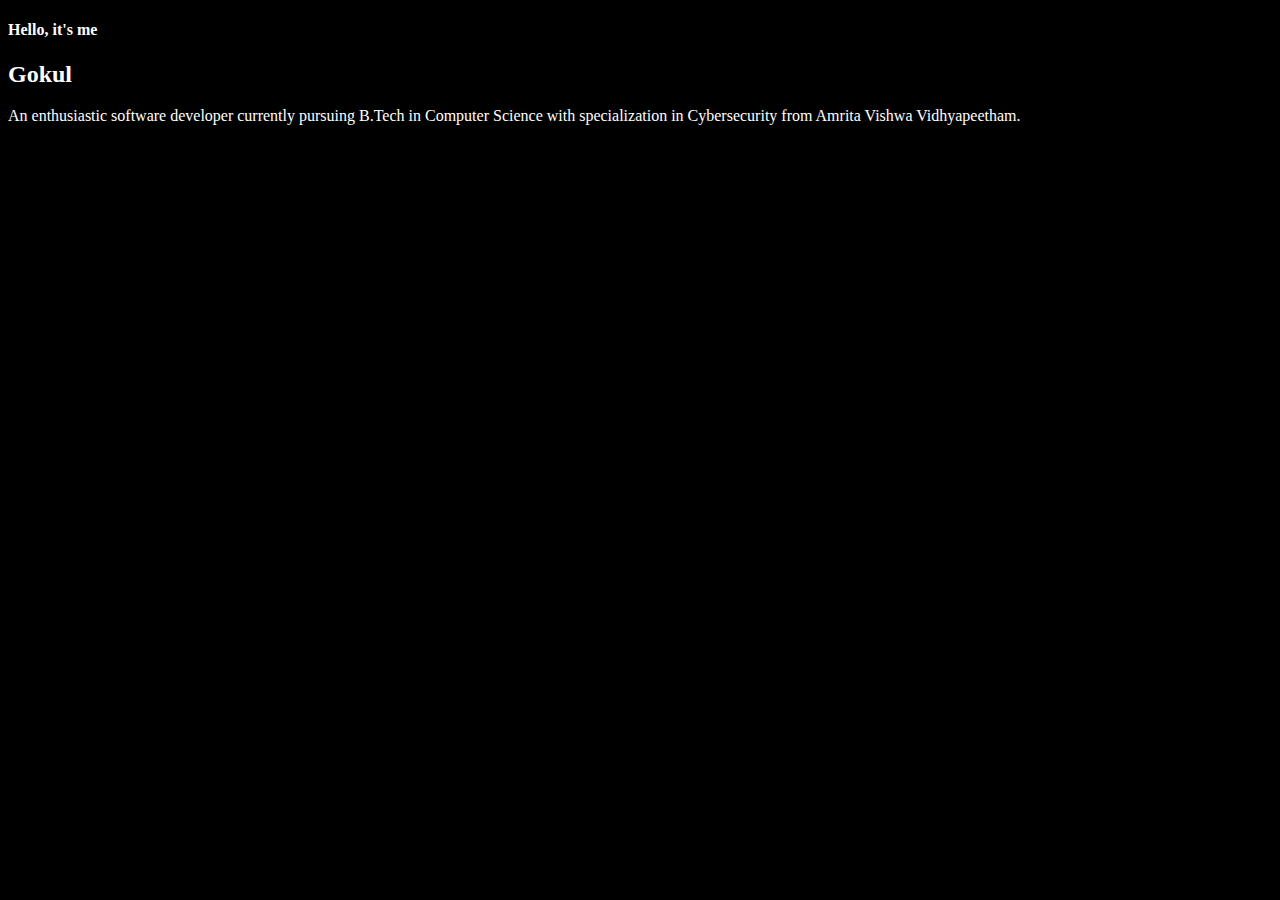
==== index.html @ c3a0d9d1 "Created index.html" ====
<!DOCTYPE html>
<!DOCTYPE html>
<html lang="en">
  <head>
    <title>Personal Portfolio</title>
    <meta charset="UTF-8">
    <meta name="viewport" content="width=device-width, initial-scale=1">
  </head>
  <body>
    <h4>Hello, it's me</h4>
    <h2>Gokul</h2>
    <p>An enthusiastic software developer currently pursuing B.Tech in Computer Science with specialization in Cybersecurity from Amrita Vishwa Vidhyapeetham.</p>
    <body text="white" bgcolor="black">
  </body>
</html>
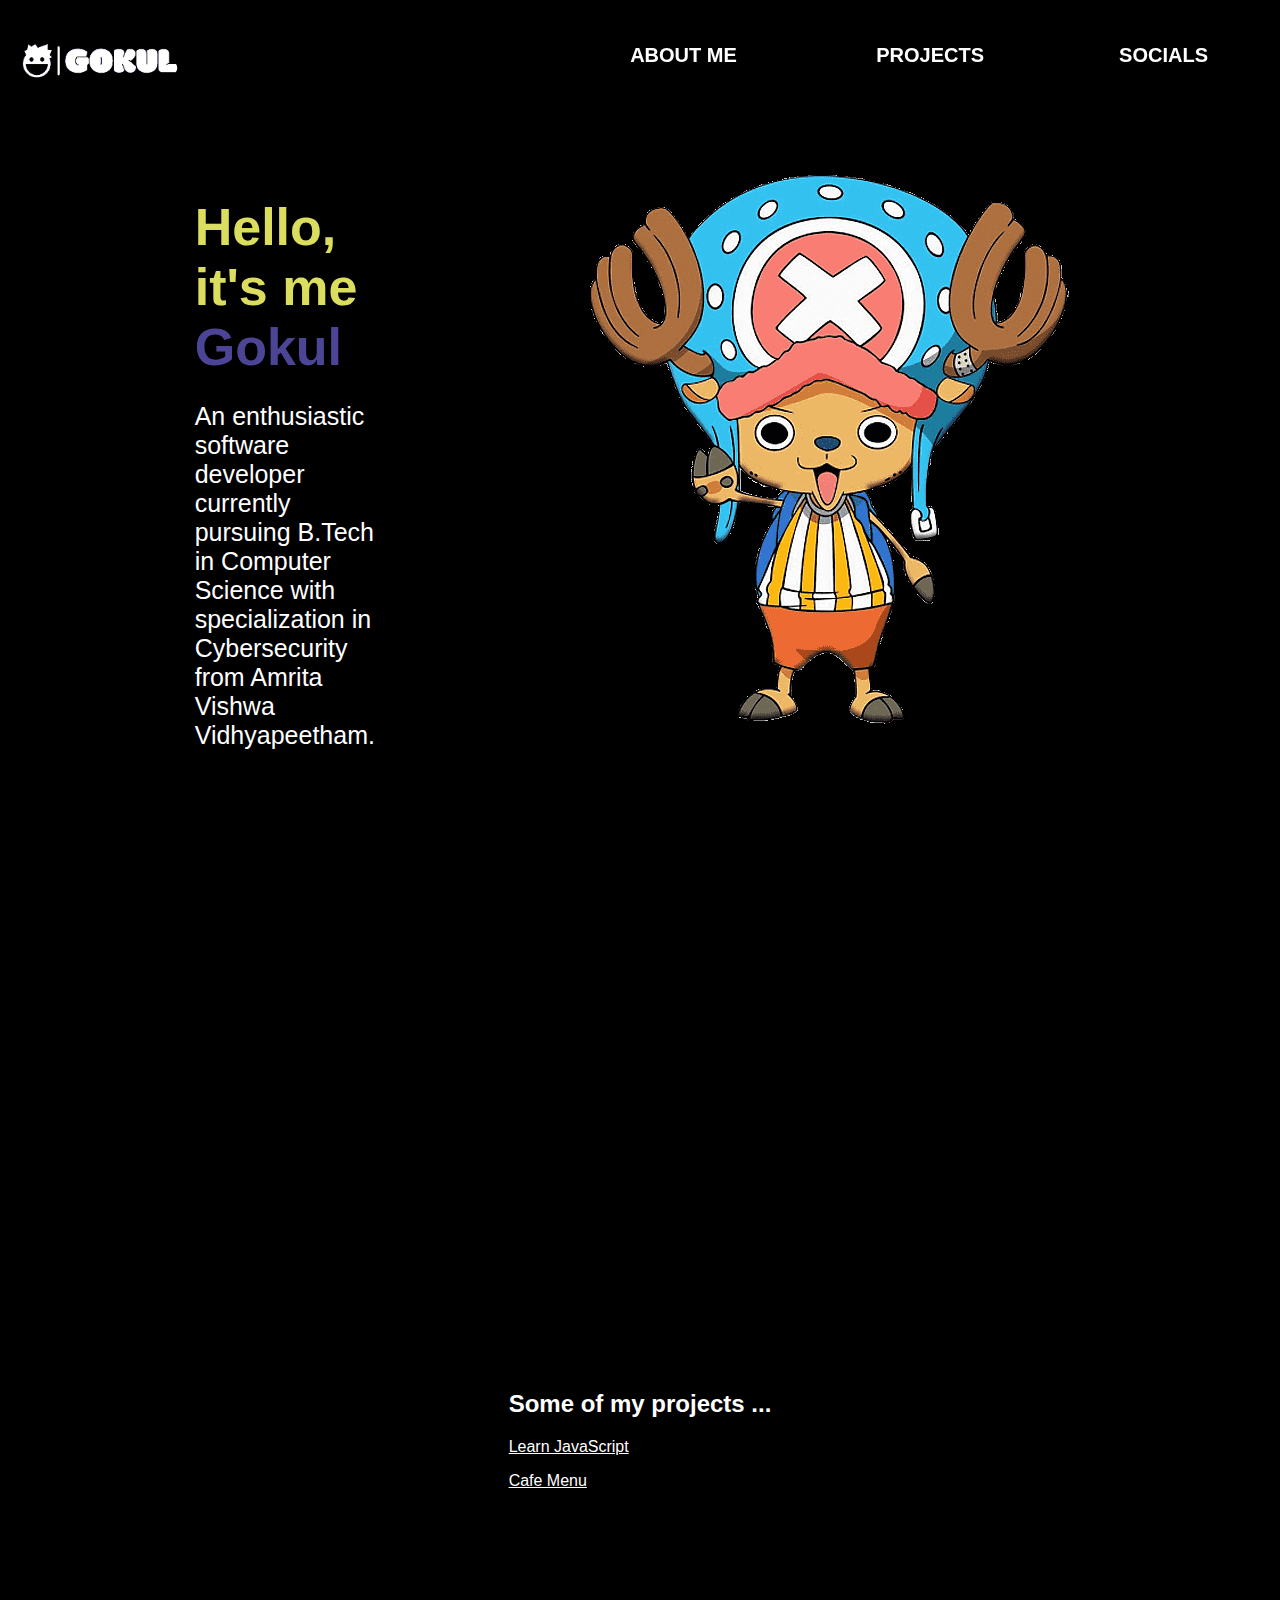
==== commit e3dfea13: "Done with home page" ====
--- a/index.html
+++ b/index.html
@@ -5,12 +5,145 @@
     <title>Personal Portfolio</title>
     <meta charset="UTF-8">
     <meta name="viewport" content="width=device-width, initial-scale=1">
+    <style>
+
+      html {
+        scroll-behavior: smooth;
+        max-width: 100%;
+        overflow-x: hidden;
+      }
+
+      section {
+        display:block;
+        height: 100vh;
+        width: 100vw;
+      }
+
+      div {
+        display: block;
+      }
+
+      .nav {
+        display: flex;
+        justify-content: space-between;
+        margin: auto;
+        padding-top: 20px;
+        position: fixed;
+        width: 100%;
+      }
+
+      nav ul li {
+        display: inline-block;
+      }
+      
+      .logo {
+        width: 180px;
+        cursor: pointer;
+      }
+
+      #ABOUT_ME, #PROJECTS, #SOCIALS {
+        display: flex;
+        flex_direction: column;
+        justify-content: center ;
+        align-items: center;
+        width: 100%;
+        height: 100vh;
+      }
+
+      body {
+        position: relative;
+        font-family: sans-serif;
+      }
+      nav ul li a{
+        text-decoration: none;
+        color: #fff;
+        font-family: sans-serif;
+        font-size: 20px;
+        font-weight: bold;
+        padding: 30px;
+        margin: 25px 50px 25px 25px;
+      }
+
+      nav ul li a:hover {
+        color: rgb(76, 69, 150);
+      }
+
+      .welcome-section, projects-section {
+        margin-top: 1%;
+        margin-left: 15%;
+      }
+      
+      .about p {
+        font-size: 25px;
+      }
+
+      .about h2 {
+        font-size: 52px;
+        margin-bottom: 20px;
+        color: rgb(219, 221, 95);
+      }
+      
+      .projects-section h2 {
+        font-size: 
+      }
+      a {
+        color: #fff;
+      }
+     
+      .welcome-section projects-section {
+        justify-content: center;
+      }
+
+      #PROJECTS, SOCIALS {
+        padding-top: 80px;
+      }
+      span {
+        color: rgb(76, 69, 150);
+      }
+    </style>
+
   </head>
   <body>
-    <h4>Hello, it's me</h4>
-    <h2>Gokul</h2>
+    <nav class="nav" id="navbar">
+      <img <source src="./images/logo.png" class="logo">
+        <ul class="nav-list">
+          <li><a href="#ABOUT_ME">ABOUT ME</a></li>
+          <li><a href="#PROJECTS">PROJECTS</a>
+          <li><a href="#SOCIALS">SOCIALS</a></li> 
+        </ul>
+    </nav>
+    <section id="ABOUT_ME" class="about">
+      <div class="welcome-section">
+      <h2>Hello, it's me <span>Gokul</span></h2>
     <p>An enthusiastic software developer currently pursuing B.Tech in Computer Science with specialization in Cybersecurity from Amrita Vishwa Vidhyapeetham.</p>
-    <body text="white" bgcolor="black">
+      </div>
+        <div class="image">
+        <img src="./images/chopper.png" alt="chopper image" >
+      </div>
+    </section>
+       <section id="PROJECTS">
+        <div class="projects-section">
+       <h2>Some of my projects ...</h2>
+        <a href="./projects/TechnicalDocumentation/index.html" target="_blank">
+          <p class="projectile-title">Learn JavaScript</p>
+      </a>
+        <a href="./projects/CafeMenu/CafeMenu.html" target="_blank">
+          <p class="projectile-title">Cafe Menu</p>
+      </a>
+      </div>
+       </section>
+      <section id="SOCIALS">
+        <div class="social-section-header">
+          <h4>Reach me at ...</h4>
+          <div class="links">
+            <a id="profile-link" href="https://github.com/Gokul2003g" target="_blank">Github</a>
+            <a id="profile-link" href="https://www.linkedin.com/in/gokul-l-9767311b9/" target="_blank">LinkedIn</a>
+            <a if="profile-link" href="https://twitter.com/Gokul26801715" target="_blank">Twitter</a>
+        </div> 
+        </div>
+      </section>
+    
+      <body text="white" bgcolor="black">
   </body>
 </html>
 
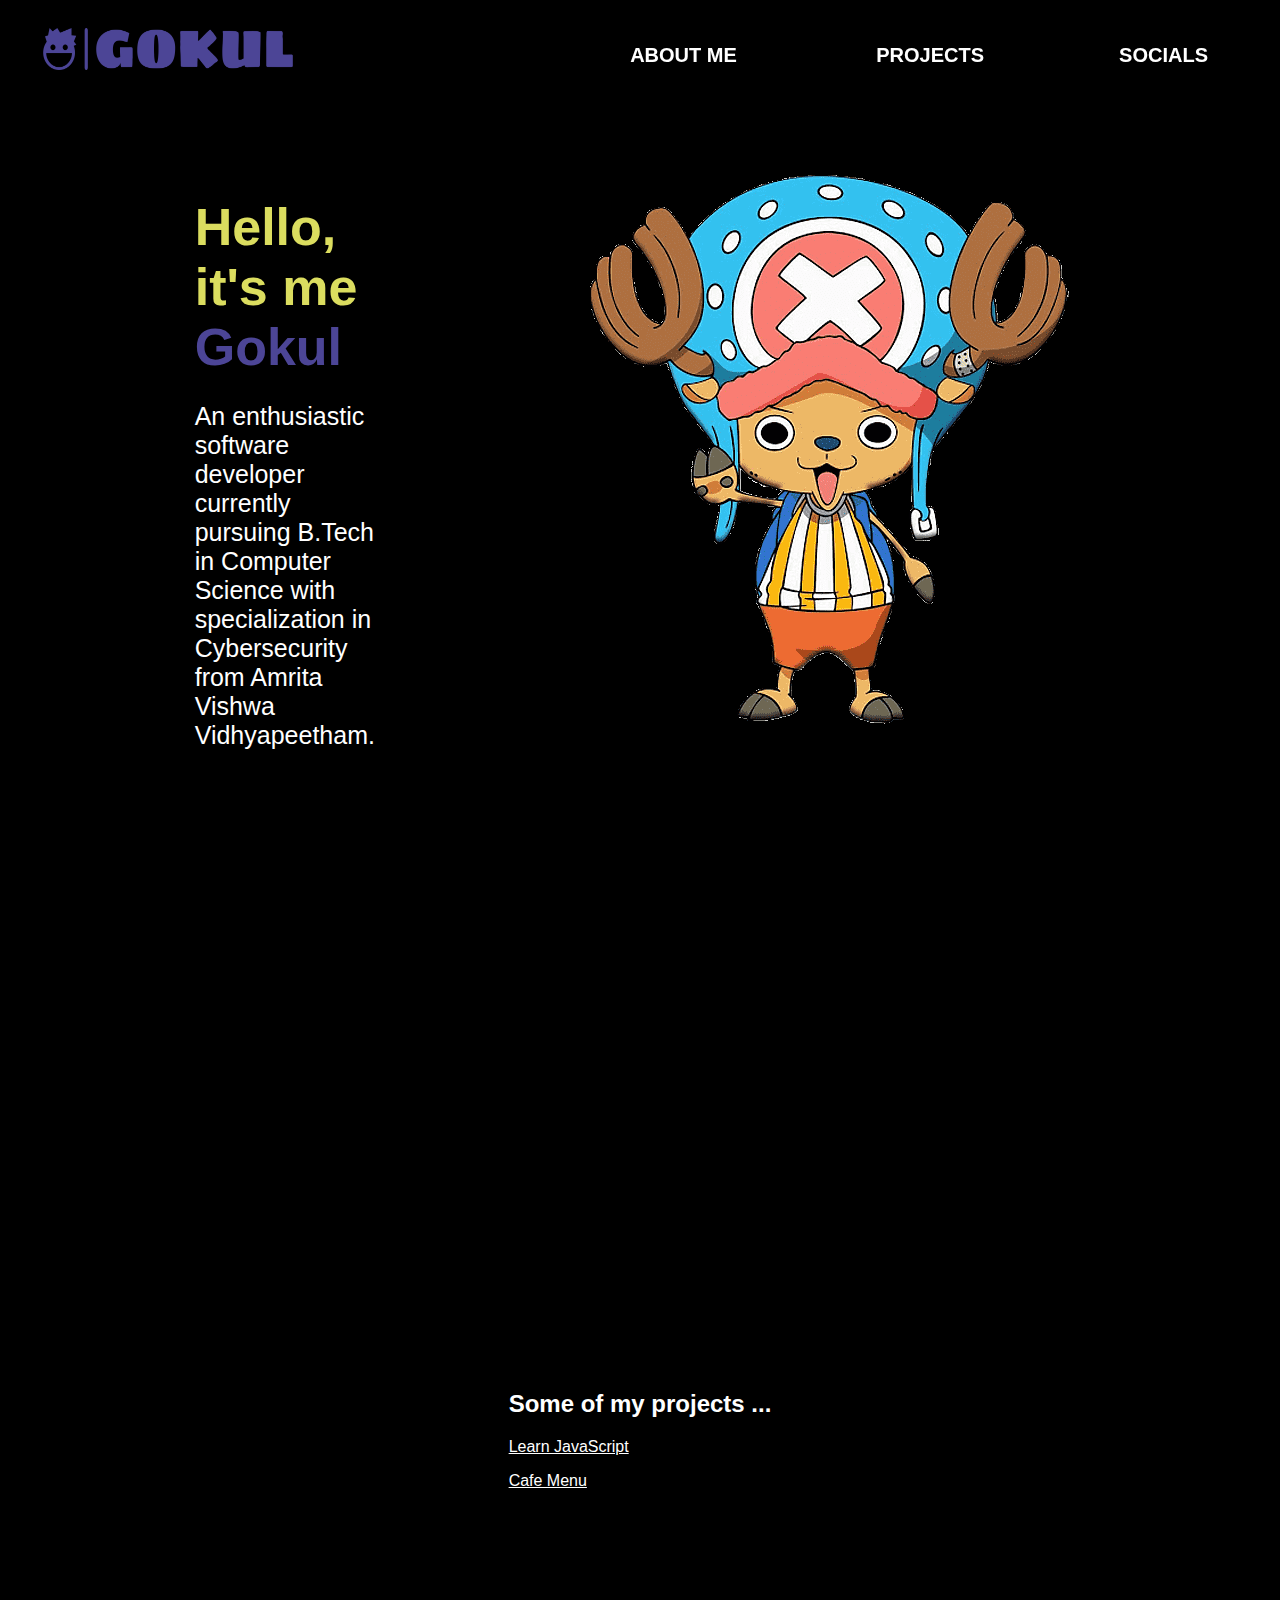
==== commit 3300990f: "Done with home page" ====
--- a/index.html
+++ b/index.html
@@ -37,7 +37,9 @@
       }
       
       .logo {
-        width: 180px;
+        width: 250px;
+        height: 42px;
+        padding-left: 35px;
         cursor: pointer;
       }
 
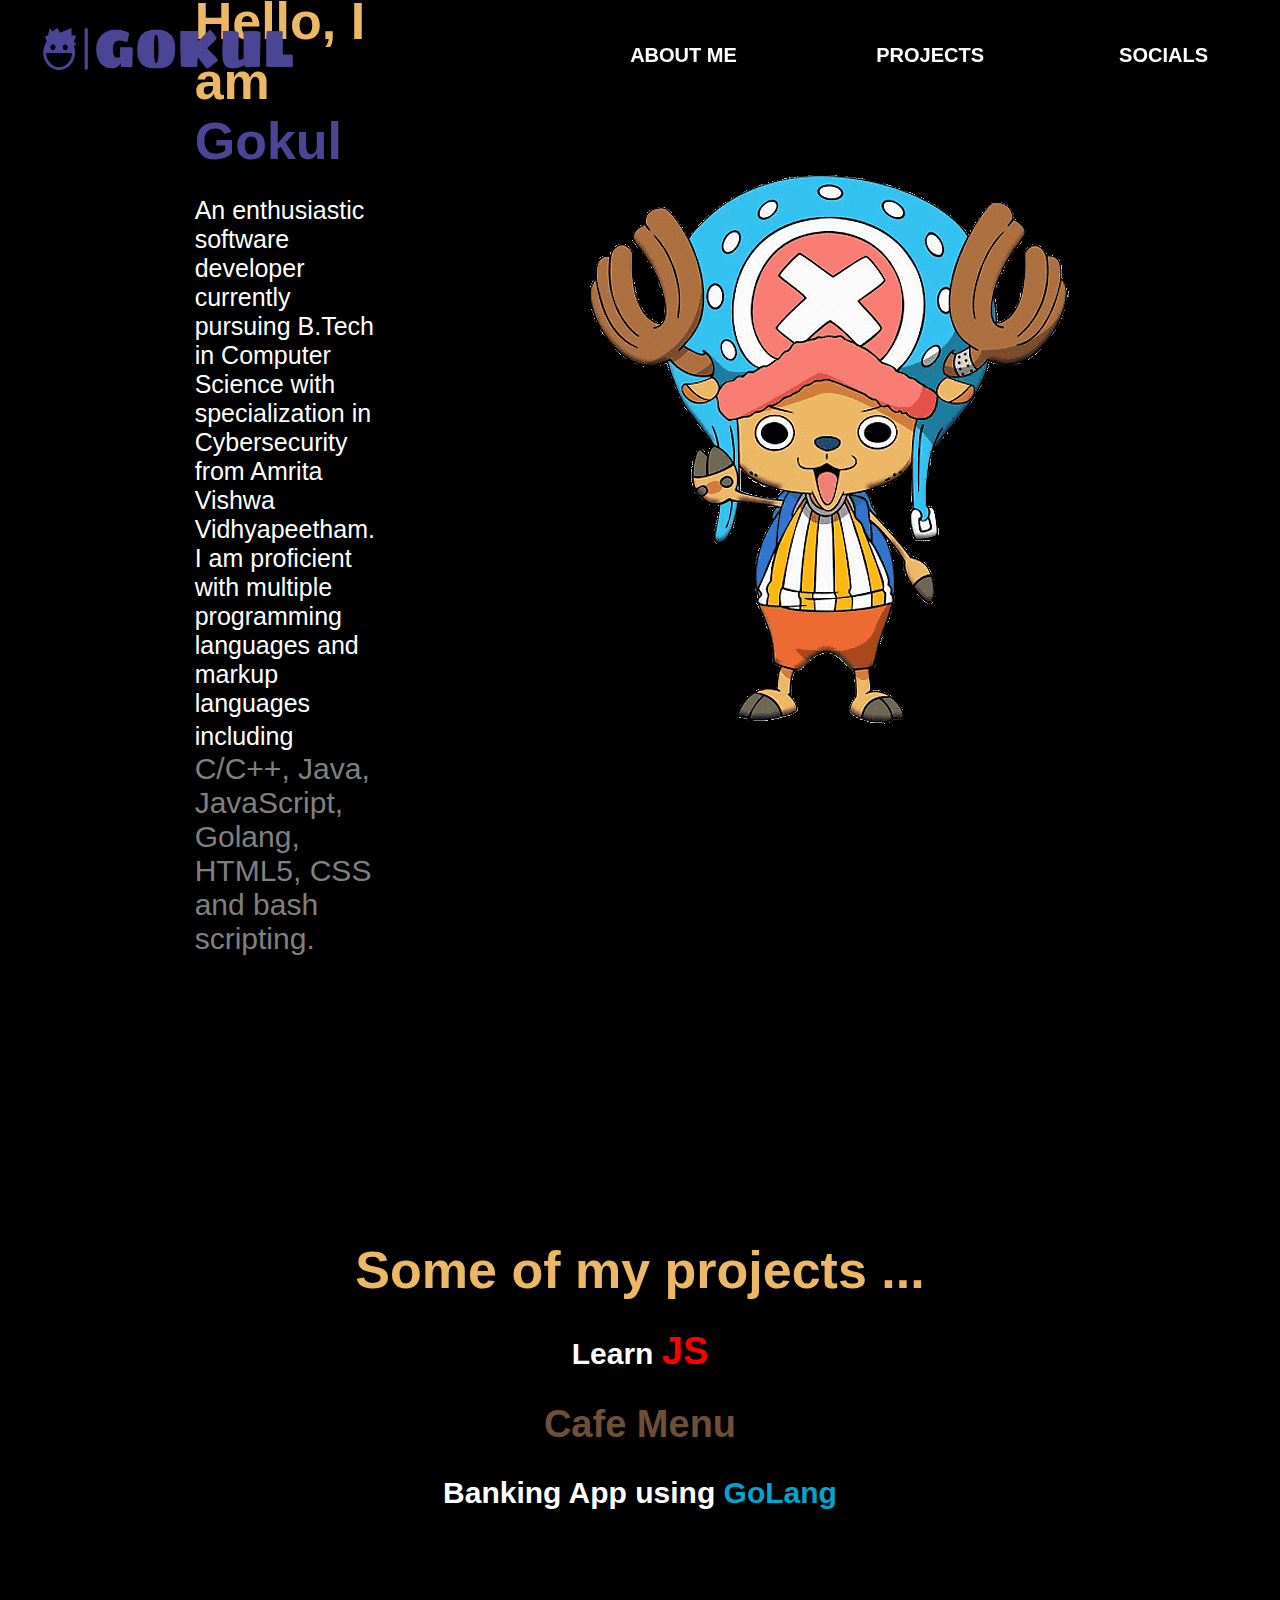
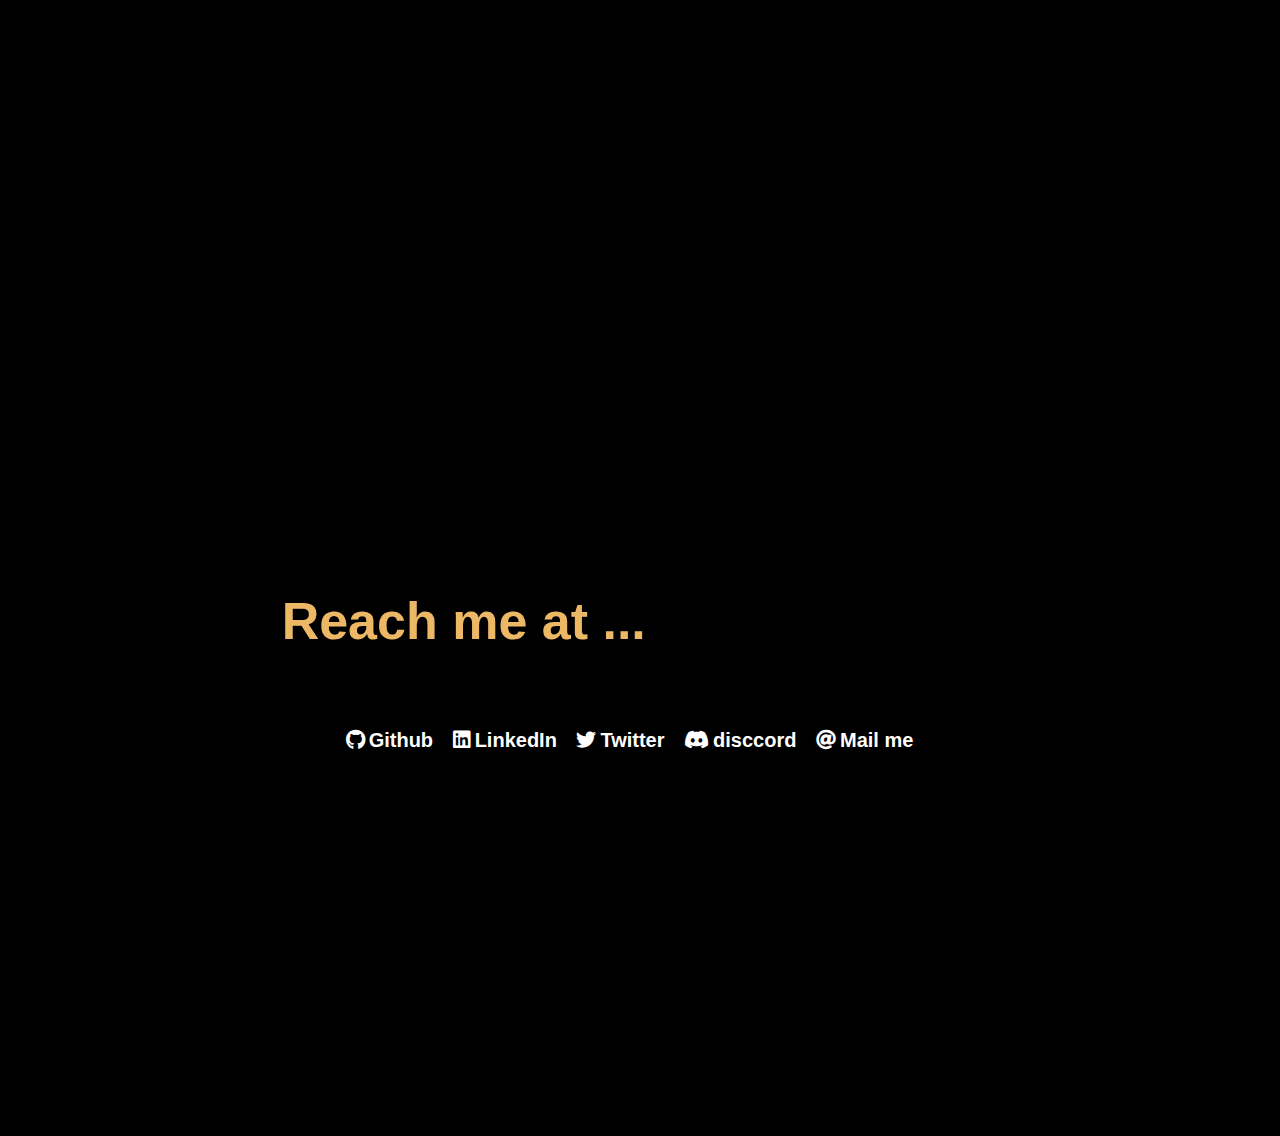
==== commit a61333fd: "Added link to Go banking app" ====
--- a/index.html
+++ b/index.html
@@ -5,6 +5,7 @@
     <title>Personal Portfolio</title>
     <meta charset="UTF-8">
     <meta name="viewport" content="width=device-width, initial-scale=1">
+    <link rel="stylesheet" href="https://use.fontawesome.com/releases/v5.8.2/css/all.css">
     <style>
 
       html {
@@ -13,6 +14,11 @@
         overflow-x: hidden;
       }
 
+      body {
+        color: white;
+        background-color: black;
+
+      }
       section {
         display:block;
         height: 100vh;
@@ -79,10 +85,10 @@
         font-size: 25px;
       }
 
-      .about h2 {
+       h2 {
         font-size: 52px;
         margin-bottom: 20px;
-        color: rgb(219, 221, 95);
+        color: rgb(237,184,102);
       }
       
       .projects-section h2 {
@@ -90,22 +96,79 @@
       }
       a {
         color: #fff;
+        text-decoration: none;
+        text-align: center;
       }
      
-      .welcome-section projects-section {
+      .welcome-section ,.projects-section {
         justify-content: center;
       }
 
-      #PROJECTS, SOCIALS {
-        padding-top: 80px;
-      }
-      span {
+      #PROJECTS, #SOCIALS {
+        padding-top: 10px;
+      }
+      .name {
         color: rgb(76, 69, 150);
       }
+      .languages {
+        font-size: 30px;
+        color: #808080;
+      }
+
+     .project-section, .links {
+        text-decoration: none;
+        color: #fff;
+        font-family: sans-serif;
+        font-size: 20px;
+        font-weight: bold;
+        padding: 30px;
+        margin: 25px 50px 25px 25px;
+        display: inline-block;
+      }
+      .project-tiles {
+        justify-content: center;
+        font-weight: bold;
+        font-size: 30px;
+      }
+
+      .project-title:hover {
+        font-size: 35px;
+        transition: transform 0.2s ease-in-out;
+      }
+      .JS {
+        font-size: 38px;
+        color: red;
+        transition: transform 0.2s ease-in-out;
+      }
+
+      .cafemenu {
+        color: #6E4F37;
+        font-size: 38px;
+        transition: transform 0.2s ease-in-out;
+      }
+      .golang {
+        color: #00A6D1;
+      }
+
+      .link {
+        display: flex;
+        justify-content: center;
+        width: 100%;
+      }
+
+      #profile-link {
+        padding: 5px;
+      }
+      
+      .fab , .fas {
+        padding: 4px;
+      }
     </style>
 
   </head>
+
   <body>
+    
     <nav class="nav" id="navbar">
       <img <source src="./images/logo.png" class="logo">
         <ul class="nav-list">
@@ -114,38 +177,53 @@
           <li><a href="#SOCIALS">SOCIALS</a></li> 
         </ul>
     </nav>
+    
     <section id="ABOUT_ME" class="about">
+      
       <div class="welcome-section">
-      <h2>Hello, it's me <span>Gokul</span></h2>
-    <p>An enthusiastic software developer currently pursuing B.Tech in Computer Science with specialization in Cybersecurity from Amrita Vishwa Vidhyapeetham.</p>
-      </div>
-        <div class="image">
+    
+        <h2>Hello, I am <span class="name">Gokul</span></h2>
+        <p>An enthusiastic software developer currently pursuing B.Tech in Computer Science with specialization in Cybersecurity from Amrita Vishwa Vidhyapeetham. I am proficient with multiple programming languages and markup languages including<span class="languages"> C/C++, Java, JavaScript, Golang, HTML5, CSS and bash scripting.</span></p>
+      </div>
+    
+      <div class="image">
         <img src="./images/chopper.png" alt="chopper image" >
       </div>
+    
     </section>
-       <section id="PROJECTS">
-        <div class="projects-section">
-       <h2>Some of my projects ...</h2>
-        <a href="./projects/TechnicalDocumentation/index.html" target="_blank">
-          <p class="projectile-title">Learn JavaScript</p>
-      </a>
-        <a href="./projects/CafeMenu/CafeMenu.html" target="_blank">
-          <p class="projectile-title">Cafe Menu</p>
-      </a>
-      </div>
-       </section>
-      <section id="SOCIALS">
-        <div class="social-section-header">
-          <h4>Reach me at ...</h4>
-          <div class="links">
-            <a id="profile-link" href="https://github.com/Gokul2003g" target="_blank">Github</a>
-            <a id="profile-link" href="https://www.linkedin.com/in/gokul-l-9767311b9/" target="_blank">LinkedIn</a>
-            <a if="profile-link" href="https://twitter.com/Gokul26801715" target="_blank">Twitter</a>
+    
+    <section id="PROJECTS">
+      
+      <div class="projects-section">
+      
+        <h2 class="projects">Some of my projects ...</h2>
+        <div class="project-tiles">
+          <a href="./projects/TechnicalDocumentation/index.html" target="_blank"><p class="project-title">Learn <span class="JS">JS </span></p></a>
+          <a href="./projects/CafeMenu/CafeMenu.html" target="_blank"><p class="project-title"><span class="cafemenu">Cafe Menu</span></p></a>
+          <a href="https://github.com/Gokul2003g/Go" target="_blank"><p class="project-title">Banking App using <span class="golang">GoLang</span></p></a>
+        </div>
+      </div>
+      
+    </section>
+    
+    <section id="SOCIALS">
+    
+      <div class="social-section-header">
+      
+        <h2>Reach me at ...</h2>
+        
+        <div class="links">
+            <a id="profile-link" href="https://github.com/Gokul2003g" target="_blank"><i class="fab fa-github"></i>Github</a>
+            <a id="profile-link" href="https://www.linkedin.com/in/gokul-l-9767311b9/" target="_blank"><i class="fab fa-linkedin"></i>LinkedIn</a>
+            <a id="profile-link" href="https://twitter.com/Gokul26801715" target="_blank"><i class="fab fa-twitter"></i>Twitter</a>
+            <a id="profile-link" href="https://discordapp.com/users/520631846925631488" target="_blank"><i class="fab fa-discord"></i>disccord</a>
+            <a id="profile-link" href="mailto:gokul2003g@gmail.com"><i class="fas fa-at"></i>Mail me</a>
         </div> 
-        </div>
-      </section>
-    
-      <body text="white" bgcolor="black">
+        
+      </div>
+      
+    </section>
+    
   </body>
 </html>
 
